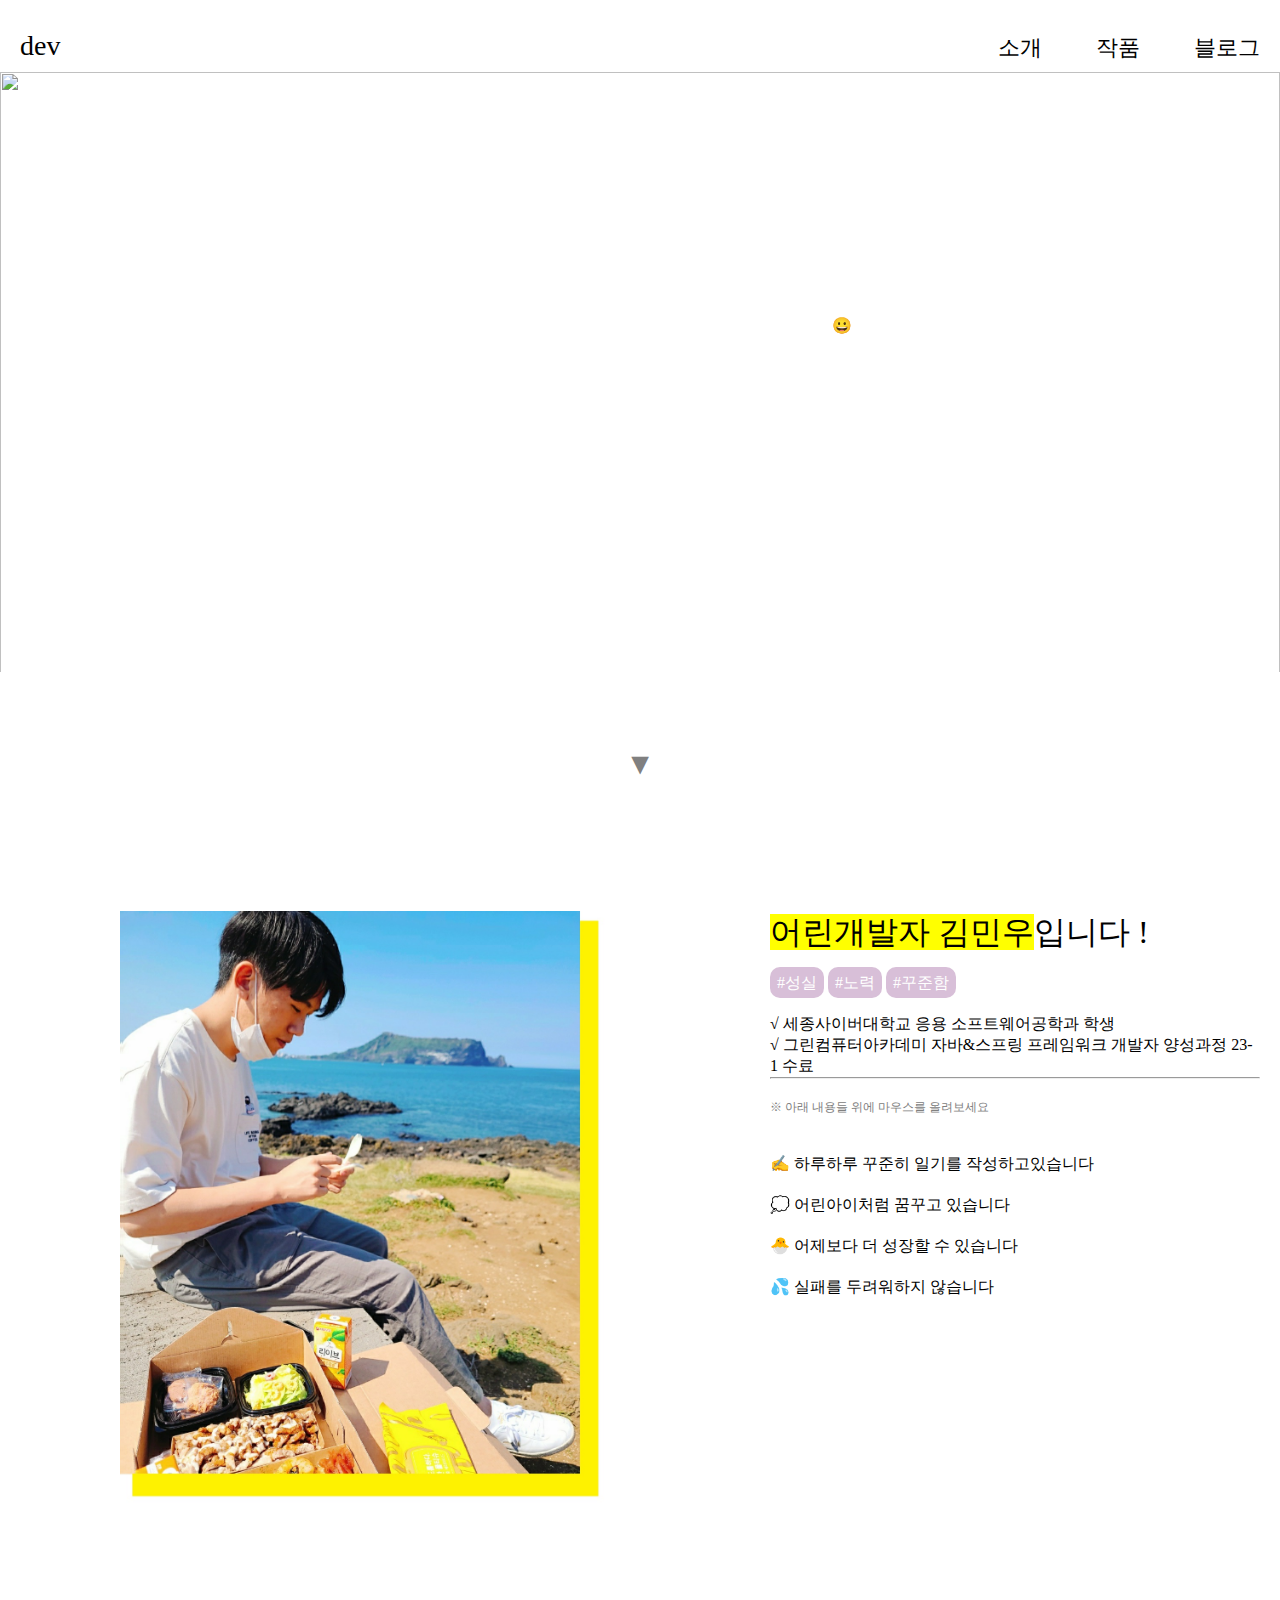
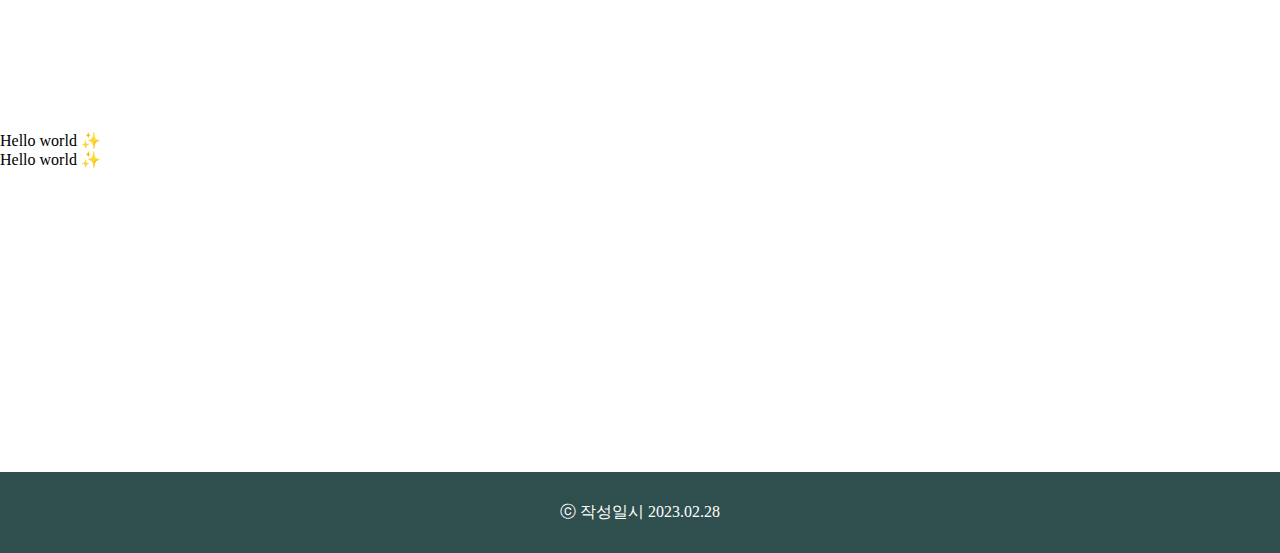
==== Portfolio_01/index.html @ 6df1b217 "Add files via upload" ====
<!DOCTYPE html>
<html lang="ko">
<head>
    <meta charset="UTF-8">
    <meta name="viewport" content="width=device-width, initial-scale=1.0">
    <title>민우의 포트폴리오</title>

    <link rel="stylesheet" href="./index.css">
    <link href="https://cdn.jsdelivr.net/npm/bootstrap@5.0.2/dist/css/bootstrap.min.css" rel="stylesheet" integrity="sha384-EVSTQN3/azprG1Anm3QDgpJLIm9Nao0Yz1ztcQTwFspd3yD65VohhpuuCOmLASjC" crossorigin="anonymous">
    <script src="https://cdn.jsdelivr.net/npm/bootstrap@5.0.2/dist/js/bootstrap.bundle.min.js" integrity="sha384-MrcW6ZMFYlzcLA8Nl+NtUVF0sA7MsXsP1UyJoMp4YLEuNSfAP+JcXn/tWtIaxVXM" crossorigin="anonymous"></script>
    <script>
        /*
        === 아래 css 효과 이용해서, 부드럽게 내려오는걸로 구현 ===
        .profile_wrapper > .profile_right > .profile_show > p {
        text-align: left;
        display: none;
        margin: 5px;

        transition: height 0.5s ease-in-out;
        height: 0;
        overflow: hidden;
        }


        */
        function descriptionBlock(element) { 
            var description = element.nextElementSibling;
            description.style.display = "block";
            description.style.height = description.scrollHeight + "px";
        }
        function descriptionNone(element) {
            var description = element.nextElementSibling;
            description.style.height = "0";
        }
    </script>
</head>
<body id="top">
    <!-- 웹페이지 감싸주기 -->
    <div class="wrapper">
        <!-- 페이지 상단 -->
        <header>
            <div class="logo">
                <p><a href="#top">dev</a></p>
            </div>
            <nav>
                <ul>
                    <li><a href="#profile">소개</a></li>
                    <li><a href="#">작품</a></li>
                    <li><a href="#">블로그</a></li>
                </ul>
            </nav>        
        </header>
    </div>


    <!-- 페이지 본문 -->
    <section>
        <!-- 아티클 첫번째,  배너 -->
        <article class="banner_wrapper">
            <div class="img-banner" style="max-height: 600px; overflow: hidden;">
                <img src="https://cdn.pixabay.com/photo/2017/08/23/10/28/ulsan-2672233_960_720.jpg" alt="" style="width: 100vw; height: 1500px;">
            </div>
            <div class="text-banner" style="position: relative; top: -400px; z-index: 0;">
                <h1 style="color: white; font-size: 48;">어린 개발자의 포트폴리오 사이트</h1>
                <p style="color: white;">현재 보고계신 페이지는 데스크탑에 최적화되어있습니다 😀</p>
            </div>
            <div class="down_arrow" id="profile">▼</div>
        </article>


        <!-- 아티클 두번째,  프로필 -->
        <article class="profile_wrapper">
            <div class="profile_left">
                <img src="./profile_img.jpg" alt="프로필 사진">
            </div>
            <div class="profile_right">
                <h1><mark>어린개발자 김민우</mark>입니다 !</h1>
                <br>

                <span class="tag_border">#성실</span>
                <span class="tag_border">#노력</span>
                <span class="tag_border">#꾸준함</span>
                
                
                <p style="margin-top: 20px;">
                    √ 세종사이버대학교 응용 소프트웨어공학과 학생 <br>
                    √ 그린컴퓨터아카데미 자바&스프링 프레임워크 개발자 양성과정 23-1 수료
                </p>
                <hr>
                <p style="color: gray; font-family: 맑은고딕; font-size: 12px;">※ 아래 내용들 위에 마우스를 올려보세요</p>
                <br>

                <div class="profile_show">
                    <h4 onmouseover="descriptionBlock(this)" onmouseleave="descriptionNone(this)">✍ 하루하루 꾸준히 일기를 작성하고있습니다</h4>
                    <p><br>
                        배우고, 느낀점은 다음에 찾아보기 쉽게
                        <br>
                        주로 <span class="tag_border">네이버블로그 포스팅</span>으로 기록하고있습니다

                    </p>
                </div>
                <div class="profile_show">
                    <h4 onmouseover="descriptionBlock(this)" onmouseleave="descriptionNone(this)">💭 어린아이처럼 꿈꾸고 있습니다</h4>
                    <p><br>
                        <span class="tag_border">성숙한 어른개발자</span>가되어 협동하고,
                        <br>
                        어린 개발자를 키워줄 수 있는 어른이 되고싶습니다 :)
                    </p>
                </div>
                <div class="profile_show">
                    <h4 onmouseover="descriptionBlock(this)" onmouseleave="descriptionNone(this)">🐣 어제보다 더 성장할 수 있습니다</h4>
                    <p><br>
                        저는 생각하고, 시도해보는걸 좋아합니다.
                        <br>
                        만약 <span class="tag_border">못한게 있으면, 어떤 방법을 해볼 수 있을까</span> 생각합니다.
                        <br>
                        그리고 <span class="tag_border">알아낸 방법은 블로그에 기록</span>을 남겨두고 있습니다 !
                    </p>
                </div>
                <div class="profile_show">
                    <h4 onmouseover="descriptionBlock(this)" onmouseleave="descriptionNone(this)">💦 실패를 두려워하지 않습니다</h4>
                    <p><br>
                        
                        실패는, 제가 무언가를 도전해봤다는 증거이고
                        <br>
                        
                        또한 <span class="tag_border">해결하지못한 문제의 원인을 알려주는 열쇠</span>라 생각합니다
                        <br>

                        그래서 저는, 실패를 두려워하지 않습니다.
                        
                        

                    </p>
                </div>
                <br>

            </div>
        </article>
        
        
        
        
        <!-- 아티클 세번째,  블로그 -->
        <article>
            <h4>Hello world ✨</h4>
        </article>
        
        
        <!-- 아티클 네번째,  포트폴리오 -->
        <article>
            <h4>Hello world ✨</h4>
        </article>


    </section>



    <!-- 페이지 하단 -->
    <footer>
        <p>ⓒ 작성일시 2023.02.28</p>
    </footer>

</body>
</html>
---- Portfolio_01/index.css ----
/* 
    전체적용 
    -------------------------->
*/
@font-face {
    font-family: 'BMEuljiro';
    font-weight: normal;
    font-style: normal;
    src: url('https://cdn.jsdelivr.net/gh/webfontworld/BMEuljiro/BMEuljiro.eot');
    src: url('https://cdn.jsdelivr.net/gh/webfontworld/BMEuljiro/BMEuljiro.eot?#iefix') format('embedded-opentype'),
    url('https://cdn.jsdelivr.net/gh/webfontworld/BMEuljiro/BMEuljiro.woff2') format('woff2'),
    url('https://cdn.jsdelivr.net/gh/webfontworld/BMEuljiro/BMEuljiro.woff') format('woff'),
    url('https://cdn.jsdelivr.net/gh/webfontworld/BMEuljiro/BMEuljiro.ttf') format("truetype");
    font-display: swap;
}

* {
    margin: 0;
    padding: 0;
    text-decoration: none;
    color: black;
    font-family: BMEuljiro, serif;
    font-weight: normal;
}



/* 
    header (상단)
    -------------------------->
    */

.wrapper {
    position: sticky;
    top: 0px;
    z-index: 1;
}

header {
    top: 0px;
    display: flex;
    justify-content: space-between;
    padding: 20px;
    background-color: #fff;
}
header > .logo > p > a {
    font-size: 28px;
    color: black;
    cursor: pointer;
    position: relative;
    top: 10px;
    text-decoration: none;
}
header > .logo > p > a:hover {
    transition: 0.2s;
    color: blue;
}


nav > ul > li {
    display: inline;
    font-size: 22px;
}

nav > ul > li:not(:last-child) {
    margin-right: 50px;
}

nav > ul > li:hover > a {
    color: blue;
}

nav > ul > li > a {
    position: relative;
    top: 13px;
    text-decoration: none;
    color: black;           
    
}

nav > ul > li > a::after {
    content: "";
    position: absolute;
    bottom: 0;
    left: 0;
    width: 100%;
    height: 5px;
    background: rgba(222, 184, 135, 0.5);
    transform: scaleX(0);
    transform-origin: right;
    transition: transform 0.3s ease;
}
nav > ul > li > a:hover::after {
    transform: scaleX(1);
    transform-origin: left;
    
}




/* 
    section (중앙)
    -------------------------->
*/
section {
    width: 100%;
    height: 2000px;
}





/* 
    영역 구분 (아래 화살표)
    -------------------------->
*/
.down_arrow {
    text-align: center;
    font-size: 30px;
    color: grey;
    padding: 10px;
    position: relative;
    animation: moveUpDown 0.7s ease-in-out infinite alternate;
}
@keyframes moveUpDown {
    from {
      top: 0;
    }
    to {
      top: 10px;
    }
  }




/* 
    article - 첫번째 (배너)
    -------------------------->
*/
.banner_wrapper > .text-banner > h1, p {
    text-align: center;
}


/* 
    article - 두번째 (프로필)
    -------------------------->
*/
.profile_wrapper {
    margin-top: 100px;
    display: flex;
    padding: 20px;
    height: 800px;
}
.profile_wrapper > .profile_left {
    margin-right: 150px;
    margin-left: 100px;
}
.profile_wrapper > .profile_left > img {
    width: 500px;
    height: 600px;
}



.profile_wrapper > .profile_right h4, 
.profile_wrapper > .profile_right p {
    margin-top: 20px;
    position: relative;
    text-align: left;
}
.profile_wrapper > .profile_right > .profile_show > p {
    text-align: left;
    display: none;
    margin: 5px;

    transition: height 0.5s ease-in-out;
    height: 0;
    overflow: hidden;

}
.profile_wrapper > .profile_right h4:hover {
    margin-top: 20px;
    cursor: pointer;
    color: darksalmon;
    transition: ease 0.3s;
}

  

  

.tag_border {
    background-color: thistle;
    color: white;
    border-radius: 10px;
    padding: 7px;

}






/* 
    footer (하단)
    -------------------------->
*/
footer {
    width: 100%;
    background-color: darkslategrey;
}
footer > p {
    color: white;
    text-align: center;
    padding: 30px;
    margin: 0px;
}
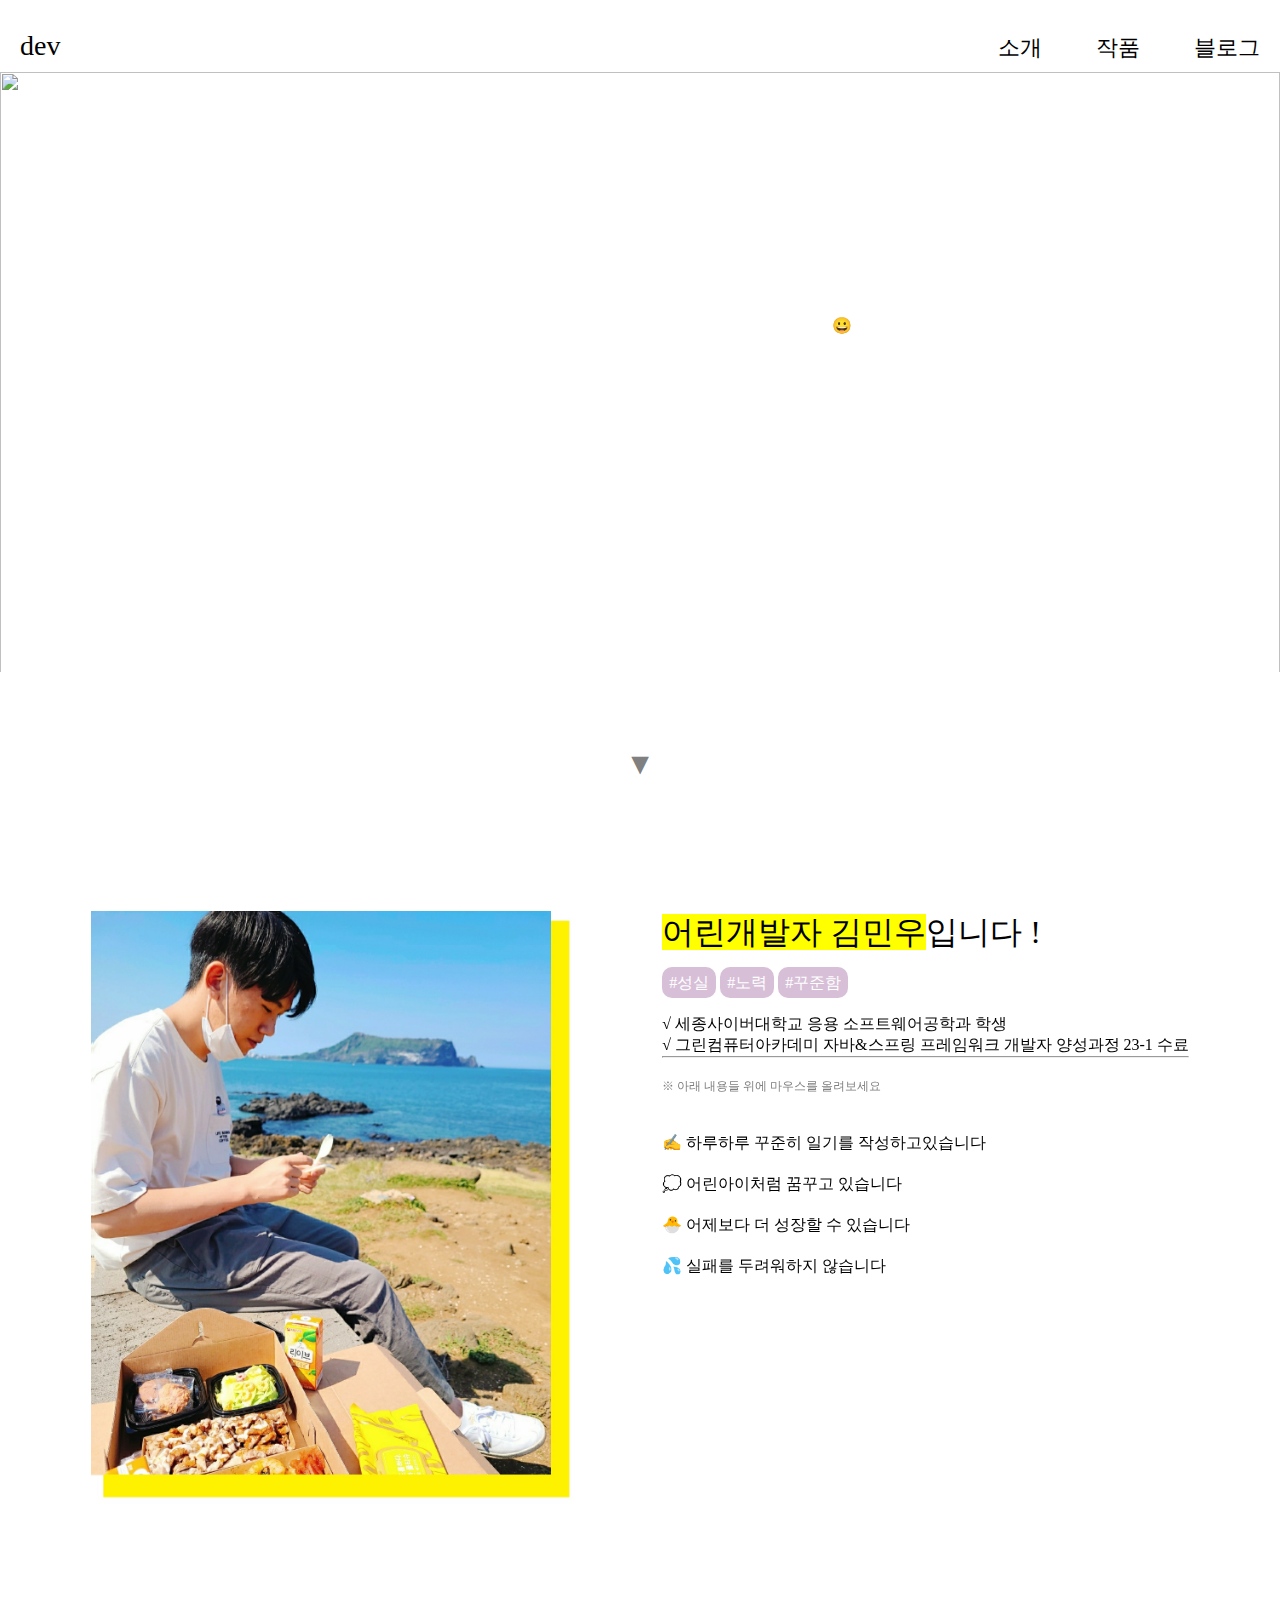
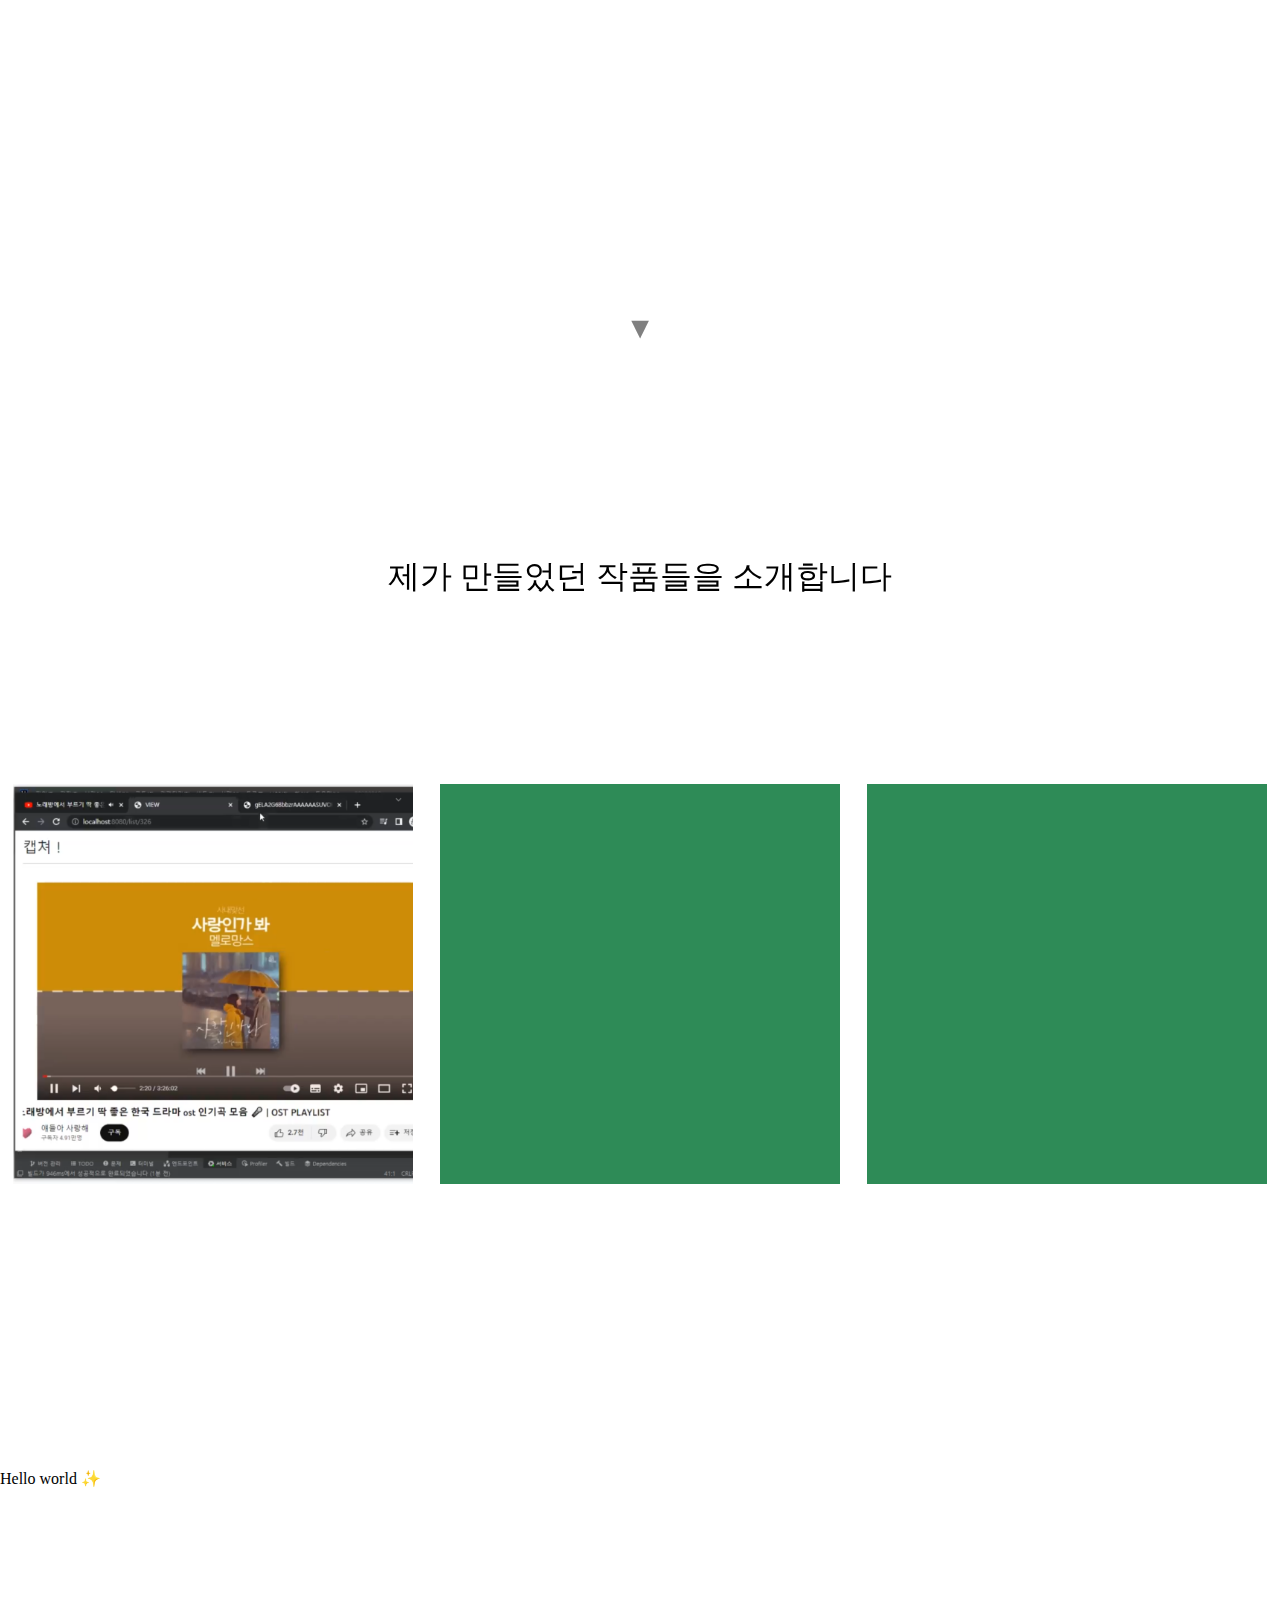
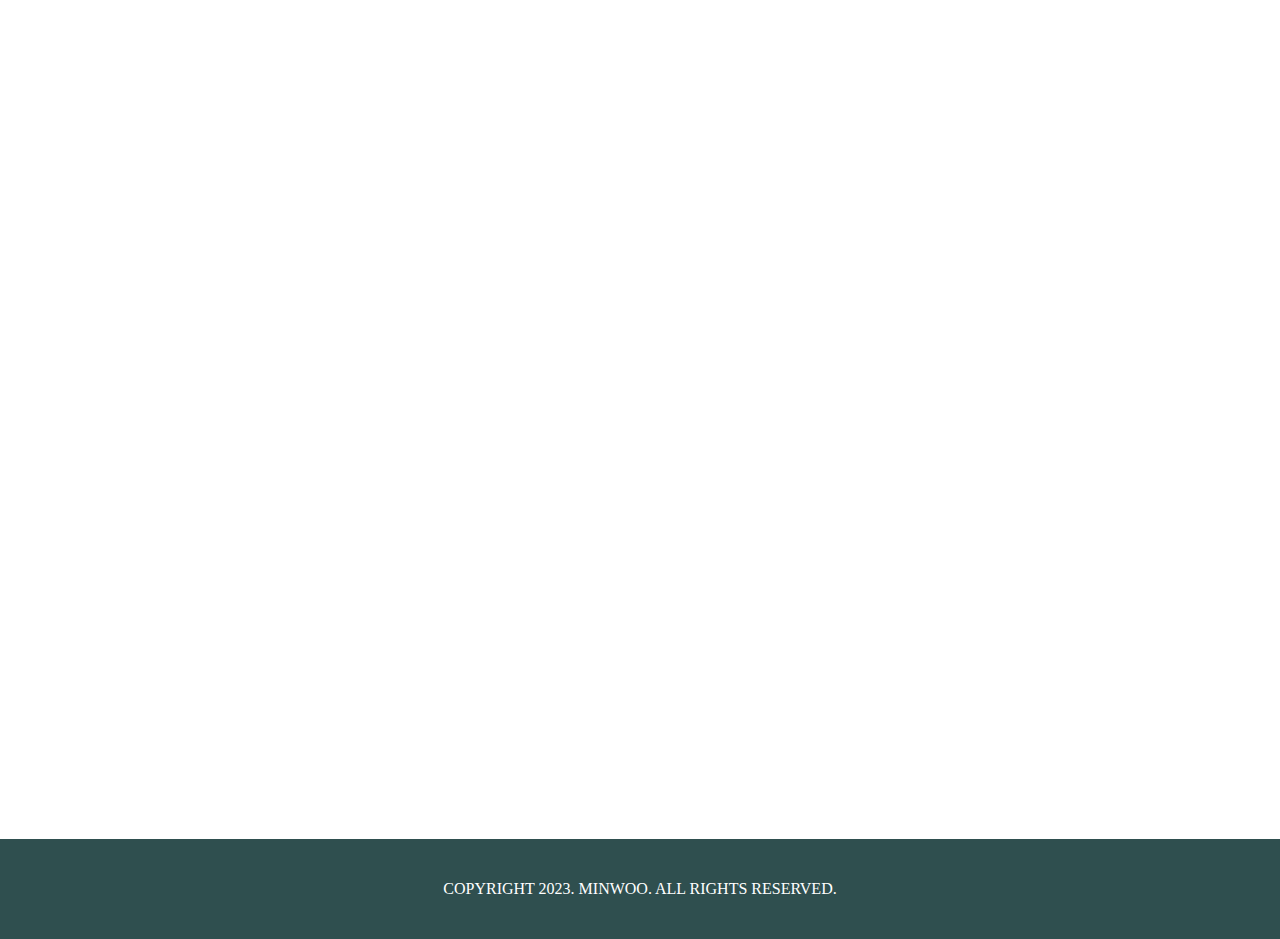
==== commit 399c41e0: "Add files via upload" ====
--- a/Portfolio_01/index.html
+++ b/Portfolio_01/index.html
@@ -23,6 +23,8 @@
 
 
         */
+       
+        // 프로필란에 p 태그 display 방식 변경 (mouseOver 혹은 mouseLeave)
         function descriptionBlock(element) { 
             var description = element.nextElementSibling;
             description.style.display = "block";
@@ -32,6 +34,29 @@
             var description = element.nextElementSibling;
             description.style.height = "0";
         }
+
+
+        // 화면에 이벤트반응을 추가함
+        // 특정구간 아래로 가면, 상단으로 올라가는 버튼을 표시해줌
+        window.addEventListener('scroll', function() {
+            var upArrow = document.querySelector('.up_arrow');
+            var target = document.querySelector('.img-banner');
+
+            if (window.scrollY > 0) {
+                upArrow.style.opacity = '1';
+                upArrow.style.pointerEvents = 'auto';
+            } else {
+                upArrow.style.opacity = '0';
+
+            }
+
+            if (window.scrollY <= target.offsetHeight - 500) {
+                upArrow.style.opacity = '0';
+                upArrow.style.pointerEvents = 'none';
+                
+            }
+            });
+
     </script>
 </head>
 <body id="top">
@@ -45,22 +70,26 @@
             <nav>
                 <ul>
                     <li><a href="#profile">소개</a></li>
-                    <li><a href="#">작품</a></li>
-                    <li><a href="#">블로그</a></li>
+                    <li><a href="#skill">작품</a></li>
+                    <li><a href="#blog">블로그</a></li>
                 </ul>
             </nav>        
         </header>
     </div>
 
 
+    <!-- 상단으로 보내주기 -->
+    <a href="#top"><div class="up_arrow">↑</div></a>
+
+
     <!-- 페이지 본문 -->
     <section>
         <!-- 아티클 첫번째,  배너 -->
         <article class="banner_wrapper">
-            <div class="img-banner" style="max-height: 600px; overflow: hidden;">
-                <img src="https://cdn.pixabay.com/photo/2017/08/23/10/28/ulsan-2672233_960_720.jpg" alt="" style="width: 100vw; height: 1500px;">
-            </div>
-            <div class="text-banner" style="position: relative; top: -400px; z-index: 0;">
+            <div class="banner_cut">
+                <img src="https://cdn.pixabay.com/photo/2017/08/23/10/28/ulsan-2672233_960_720.jpg" alt="" class="banner_img">
+            </div>
+            <div class="banner_text">
                 <h1 style="color: white; font-size: 48;">어린 개발자의 포트폴리오 사이트</h1>
                 <p style="color: white;">현재 보고계신 페이지는 데스크탑에 최적화되어있습니다 😀</p>
             </div>
@@ -141,14 +170,35 @@
         
         
         
-        <!-- 아티클 세번째,  블로그 -->
-        <article>
-            <h4>Hello world ✨</h4>
-        </article>
-        
-        
-        <!-- 아티클 네번째,  포트폴리오 -->
-        <article>
+        <!-- 아티클 세번째,  작품 -->
+        <article class="skill_wrapper" id="skill">
+            <div class="down_arrow" style="margin-bottom: 50px;">▼</div>
+            
+            <h1 class="title_skill">제가 만들었던 작품들을 소개합니다</h1>
+            <div class="item_wrapper">
+                <div class="items">
+                    <div class="items_bg">
+                        <h1>개인 포트폴리오</h1><br>
+                        <p>400x400 사이즈</p>
+
+                    </div>
+                </div>
+                <div class="items">
+                    <h1>개인 포트폴리오</h1>
+                    <p>400x400 사이즈</p>
+                </div>
+                <div class="items">
+                    <h1>팀 포트폴리오</h1>
+                    <p>400x400 사이즈</p>
+                </div>
+                
+                
+            </div>
+        </article>
+        
+        
+        <!-- 아티클 네번째,  블로그 -->
+        <article class="blog_wrapper" id="blog">
             <h4>Hello world ✨</h4>
         </article>
 
@@ -159,7 +209,7 @@
 
     <!-- 페이지 하단 -->
     <footer>
-        <p>ⓒ 작성일시 2023.02.28</p>
+        <p>COPYRIGHT 2023. MINWOO. ALL RIGHTS RESERVED.</p>
     </footer>
 
 </body>
--- a/Portfolio_01/index.css
+++ b/Portfolio_01/index.css
@@ -14,6 +14,9 @@
     font-display: swap;
 }
 
+
+
+
 * {
     margin: 0;
     padding: 0;
@@ -22,6 +25,53 @@
     font-family: BMEuljiro, serif;
     font-weight: normal;
 }
+
+
+/* 
+    up-arrow(상단으로),   down-arrow(하단으로)
+    -------------------------->
+*/
+.up_arrow {
+    transition: ease-in-out 0.3s;
+    position: fixed;
+    
+    opacity: 0;
+    cursor: pointer;
+
+    right: 50px;
+    bottom: 50px;
+
+    display: flex;
+    justify-content: center;
+    align-items: center;
+    
+    width: 50px;
+    height: 50px;
+    background-color: aquamarine;
+}
+.up_arrow:hover {
+    transform: translateY(-5px);
+    background-color: bisque;
+    color: blueviolet;
+}
+.down_arrow {
+    text-align: center;
+    font-size: 30px;
+    color: grey;
+    padding: 10px;
+    position: relative;
+    animation: moveUpDown 0.7s ease-in-out infinite alternate;
+}
+@keyframes moveUpDown {
+    from {
+      top: 0;
+    }
+    to {
+      top: 10px;
+    }
+  }
+
+
 
 
 
@@ -105,43 +155,30 @@
 */
 section {
     width: 100%;
-    height: 2000px;
-}
-
-
-
-
-
-/* 
-    영역 구분 (아래 화살표)
-    -------------------------->
-*/
-.down_arrow {
+
+}
+
+
+
+
+/* 
+    article - 첫번째 (배너)
+    -------------------------->
+*/
+.banner_text {
+    position: relative; 
+    top: -400px; 
+    z-index: 0; 
     text-align: center;
-    font-size: 30px;
-    color: grey;
-    padding: 10px;
-    position: relative;
-    animation: moveUpDown 0.7s ease-in-out infinite alternate;
-}
-@keyframes moveUpDown {
-    from {
-      top: 0;
-    }
-    to {
-      top: 10px;
-    }
-  }
-
-
-
-
-/* 
-    article - 첫번째 (배너)
-    -------------------------->
-*/
-.banner_wrapper > .text-banner > h1, p {
-    text-align: center;
+}
+
+.banner_img {
+    width: 100vw; 
+    height: 1500px;
+}
+.banner_cut {
+    max-height: 600px; 
+    overflow: hidden;
 }
 
 
@@ -150,18 +187,20 @@
     -------------------------->
 */
 .profile_wrapper {
+    display: flex;
+    flex-wrap: wrap;
+    
+
+    justify-content: space-evenly;
+
+    padding: 20px;
+    min-height: 970px;
     margin-top: 100px;
-    display: flex;
-    padding: 20px;
-    height: 800px;
-}
-.profile_wrapper > .profile_left {
-    margin-right: 150px;
-    margin-left: 100px;
-}
+}
+
 .profile_wrapper > .profile_left > img {
-    width: 500px;
-    height: 600px;
+    max-width: 500px;
+    min-height: 600px;
 }
 
 
@@ -187,11 +226,7 @@
     cursor: pointer;
     color: darksalmon;
     transition: ease 0.3s;
-}
-
-  
-
-  
+} 
 
 .tag_border {
     background-color: thistle;
@@ -205,6 +240,87 @@
 
 
 
+/* 
+    article - 세번째 (작품)
+    -------------------------->
+*/
+.item_wrapper {
+    display: flex;
+    flex-wrap: wrap;
+    justify-content: space-around;
+
+    min-height: 970px;
+    align-items: center;
+}
+.title_skill {
+    text-align: center; 
+    margin-bottom: 50px; 
+    position: relative; 
+    top: 150px;
+}
+
+.item_wrapper > .items {
+    transition: ease-in-out 0.2s;
+    cursor: pointer;
+
+    width: 400px;
+    height: 400px;
+    margin: 5px;
+    background-color: seagreen;
+    color: wheat;
+    
+    overflow: hidden;
+
+}
+.items:nth-child(1) {
+    background-image: url("./first.png");
+    background-size: cover;
+}
+
+
+.item_wrapper > .items > .items_bg {
+    transition: ease-in-out 0.3s;
+    opacity: 0;
+    background-color: rgba(0,0,0,0.8);
+    width: 400px;
+    height: 400px;
+}
+
+
+.item_wrapper > .items h1,
+.item_wrapper > .items p {
+    color: white;
+    transition: ease-in-out 0.3s;
+    opacity: 0;
+    text-align: center;
+    position: relative;
+    top: 40%;
+}
+.item_wrapper > .items:hover h1,
+.item_wrapper > .items:hover p,
+.item_wrapper > .items:hover .items_bg {
+    opacity: 1;
+}
+.item_wrapper > .items:hover {
+    transform: scale(0.98);
+    background-color: rgba(0,0,0,0.8);
+}
+
+
+
+
+/* 
+    article - 네번째 (블로그)
+    -------------------------->
+*/
+.blog_wrapper {
+    min-height: 970px;
+}
+
+
+
+
+
 
 /* 
     footer (하단)
@@ -216,7 +332,42 @@
 }
 footer > p {
     color: white;
-    text-align: center;
-    padding: 30px;
+    height: 100px;
     margin: 0px;
+    
+    display: flex;
+    align-items: center;
+    justify-content: center;
+}
+
+@media screen and (max-width:1250px){
+    .item_wrapper > .items {
+        flex-basis: calc(calc(768px - 100%) * 1000000);
+        flex-grow: 1;
+        flex-shrink: 1;
+    }
+
+    .title_skill {
+        text-align: center; 
+        margin-bottom: 50px; 
+        position: relative; 
+        top: 0px;
+    }
+
+
+    .banner_text {
+        position: relative; 
+        top: -130px; 
+        z-index: 0; 
+        text-align: center;
+    }
+
+    .banner_img {
+        width: 100vw; 
+        height: 1500px;
+    }
+    .banner_cut {
+        max-height: 200px; 
+        overflow: hidden;
+    }
 }